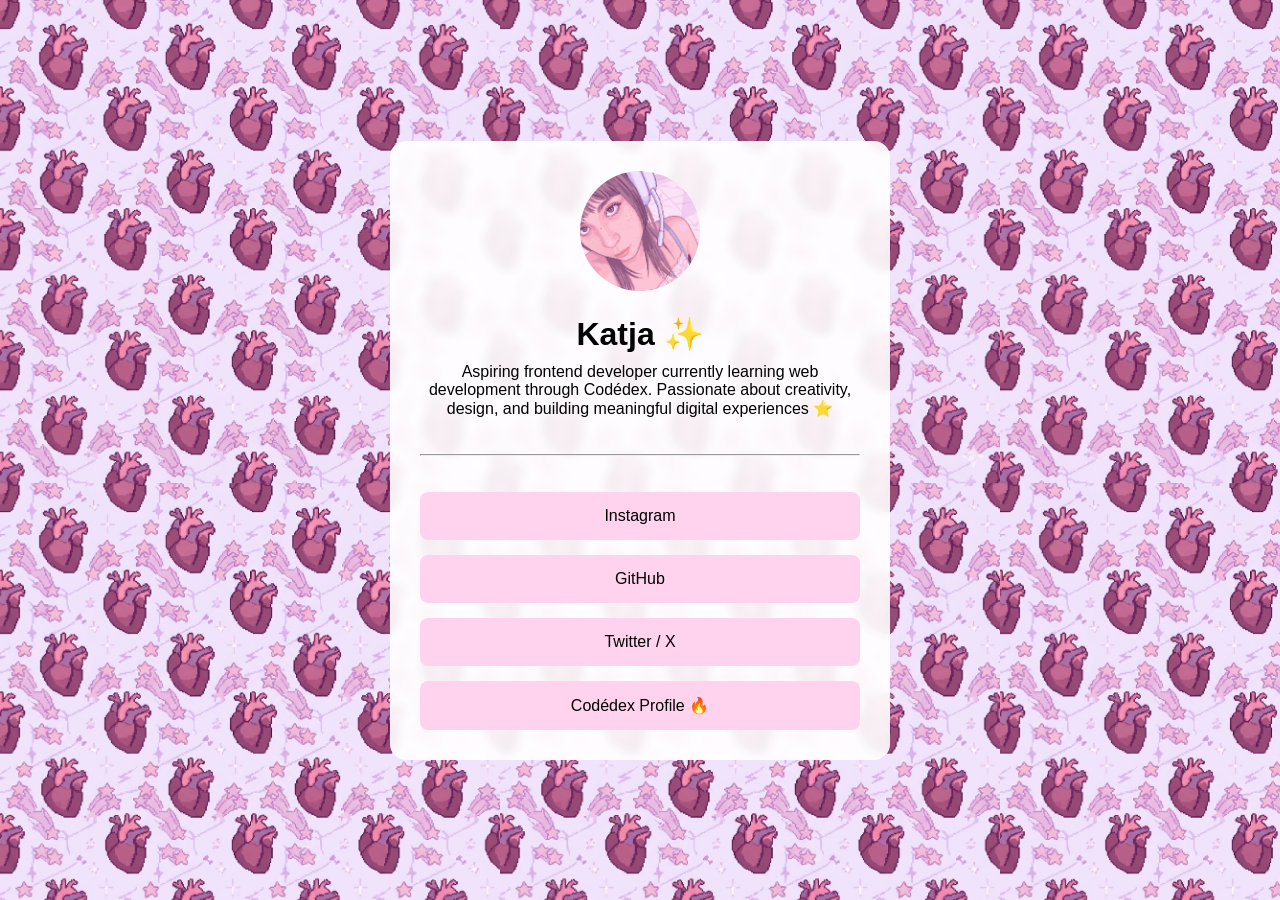
==== html/index.html @ 2e2d19f0 "feat: build Link in Bio page with HTML and CSS" ====
<!DOCTYPE html>
<html lang="en">
<head>
    <meta charset="UTF-8">
    <meta name="viewport" content="width=device-width, initial-scale=1.0">
    <title>Document</title>
    <link rel="stylesheet" href="../css/styles.css">
</head>
<body>
    <div class="container">
        
        <img class="pofile-pic" src="../assets/profile-picture.png" alt="Profile Picture">
        
        <h1>Katja ✨</h1>

        <p class="about-me">
        Aspiring frontend developer currently learning web development through Codédex. 
        Passionate about creativity, design, and building meaningful digital experiences ⭐
        </p>
        <br><br>
        <hr>
        <br><br>
        <div class="links">
            <a class="link-button" href="https://instagram.com" target="_blank">Instagram</a>
            <a class="link-button" href="https://github.com/katiamlopez" target="_blank">GitHub</a>
            <a class="link-button" href="https://x.com/katja_js" target="_blank">Twitter / X</a>
            <a class="link-button" href="https://www.codedex.io/@katjajs">Codédex Profile 🔥</a>
        </div>
    </div>
</body>
</html>
---- css/styles.css ----
* {
  margin: 0;
  padding: 0;
  box-sizing: border-box;
}

body {
  font-family: Arial, sans-serif;
  min-height: 100vh;
  display: flex;
  justify-content: center;
  align-items: center;
  padding: 20px;
  background-image: url('../assets/background-pattern.png');
  background-repeat: repeat;
  background-size: 500px;
}

.container {
  max-width: 500px;
  width: 100%;
  text-align: center;
  background-color: rgba(255, 255, 255, 0.9);
  padding: 30px;
  border-radius: 16px;
  backdrop-filter: blur(5px);
}

img {
  width: 120px;
  height: 120px;
  border-radius: 50%;
  margin-bottom: 20px;
}

h1 {
  margin-bottom: 10px;
}

.about {
  margin-bottom: 30px;
  line-height: 1.5;
}

.links {
  display: flex;
  flex-direction: column;
  gap: 15px;
}

.link-button {
  background-color: rgb(255, 211, 238);
  color: black;
  text-decoration: none;
  padding: 15px;
  border-radius: 8px;
  display: block;
}
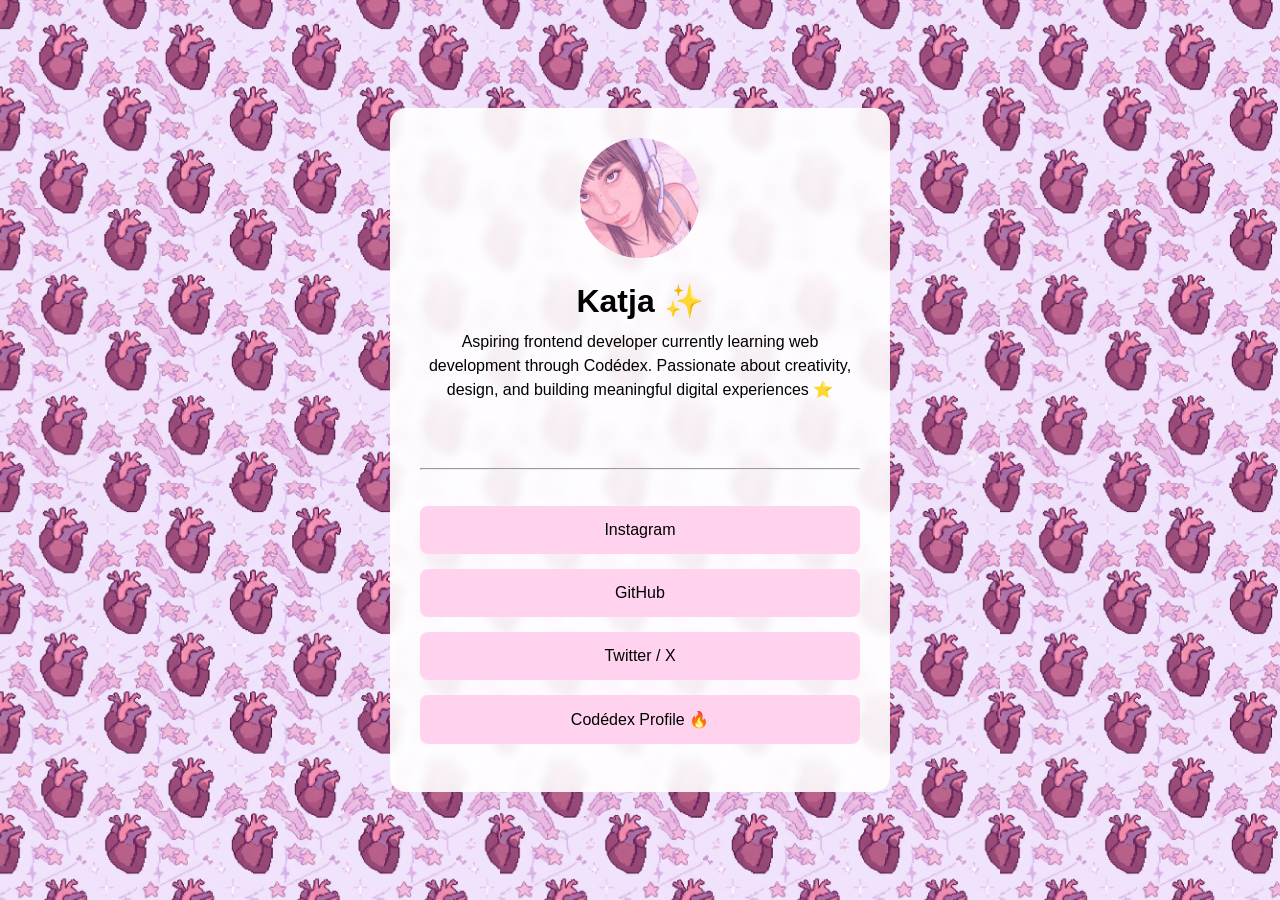
==== commit 1f1afaf7: "fix: minor CSS adjustments" ====
--- a/html/index.html
+++ b/html/index.html
@@ -26,6 +26,7 @@
             <a class="link-button" href="https://x.com/katja_js" target="_blank">Twitter / X</a>
             <a class="link-button" href="https://www.codedex.io/@katjajs">Codédex Profile 🔥</a>
         </div>
+        <br>
     </div>
 </body>
 </html>
--- a/css/styles.css
+++ b/css/styles.css
@@ -37,7 +37,7 @@
   margin-bottom: 10px;
 }
 
-.about {
+.about-me {
   margin-bottom: 30px;
   line-height: 1.5;
 }
